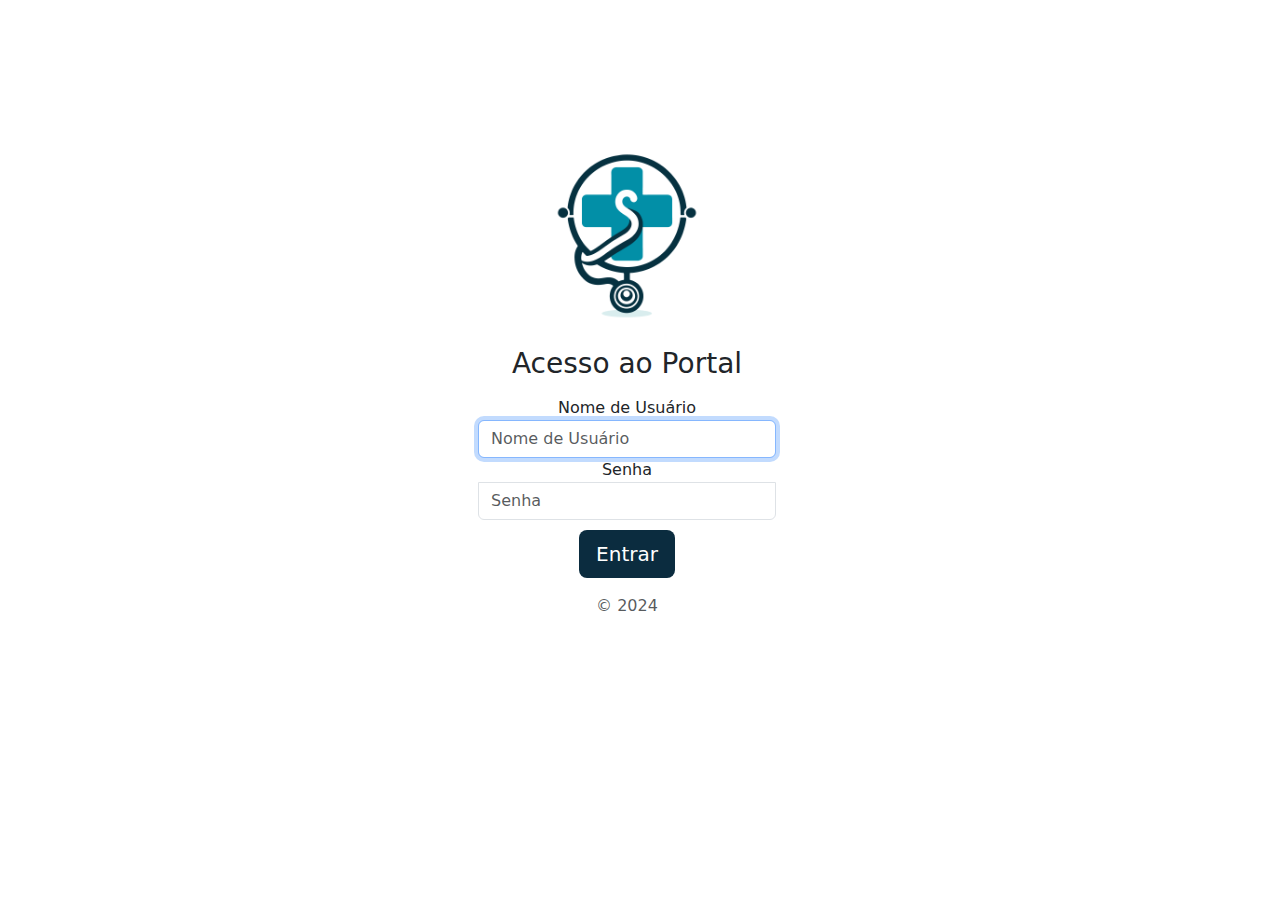
==== frontend/public/index.html @ 86736a11 "Tela de Login e Tela Painel Recepção criadas" ====
<!DOCTYPE html>
<html lang="pt-br">
<head>
    <meta charset="UTF-8">
    <meta name="viewport" content="width=device-width, initial-scale=1">
    <title>Acesse sua conta | Clínica Vitallis</title>
    <link rel="icon" href="../src/assets/favicon.png" type="image/x-icon">
    <link href="https://cdn.jsdelivr.net/npm/bootstrap@5.3.3/dist/css/bootstrap.min.css" rel="stylesheet" integrity="sha384-QWTKZyjpPEjISv5WaRU9OFeRpok6YctnYmDr5pNlyT2bRjXh0JMhjY6hW+ALEwIH" crossorigin="anonymous">
    <link rel="stylesheet" href="../src/styles/main.css">
</head>

<body class="text-center">

<div class="container">
    <div class="row justify-content-center">
        <div class="col-md-4">
            <form class="form-signin" action="#" method="POST">
                <img class="mb-4" src="../src/assets/logotipo-clinica-vitallis.png" alt="Logo" width="50%" height="">
                <h1 class="h3 mb-3 font-weight-normal">Acesso ao Portal</h1>

                <label for="username" class="sr-only">Nome de Usuário</label>
                <input type="text" id="username" name="username" class="form-control" placeholder="Nome de Usuário" required autofocus>

                <label for="password" class="sr-only">Senha</label>
                <input type="password" id="password" name="password" class="form-control" placeholder="Senha" required>

                <button class="btn btn-lg btn-block botao-login" type="submit">Entrar</button>

                <p class="mt-3 mb-3 text-muted">&copy; 2024</p>
            </form>
        </div>
    </div>
</div>


<script src="app.js"></script>

<script src="https://cdn.jsdelivr.net/npm/bootstrap@5.3.3/dist/js/bootstrap.bundle.min.js" integrity="sha384-YvpcrYf0tY3lHB60NNkmXc5s9fDVZLESaAA55NDzOxhy9GkcIdslK1eN7N6jIeHz" crossorigin="anonymous"></script>


</body>
</html>
---- frontend/src/styles/main.css ----
html,
body {
    padding-top: 5%;
    height: 100%;
}

.form-signin {
    max-width: 330px;
    padding: 1rem;
}

.form-signin .form-floating:focus-within {
    z-index: 2;
}

.form-signin input[type="email"] {
    margin-bottom: -1px;
    border-bottom-right-radius: 0;
    border-bottom-left-radius: 0;
}

.form-signin input[type="password"] {
    margin-bottom: 10px;
    border-top-left-radius: 0;
    border-top-right-radius: 0;
}

.botao-login {
    background-color: #0b2c3f;
    color: white;
}

.botao-login:hover {
    background-color: #4C7E9C;
    color: white;
}
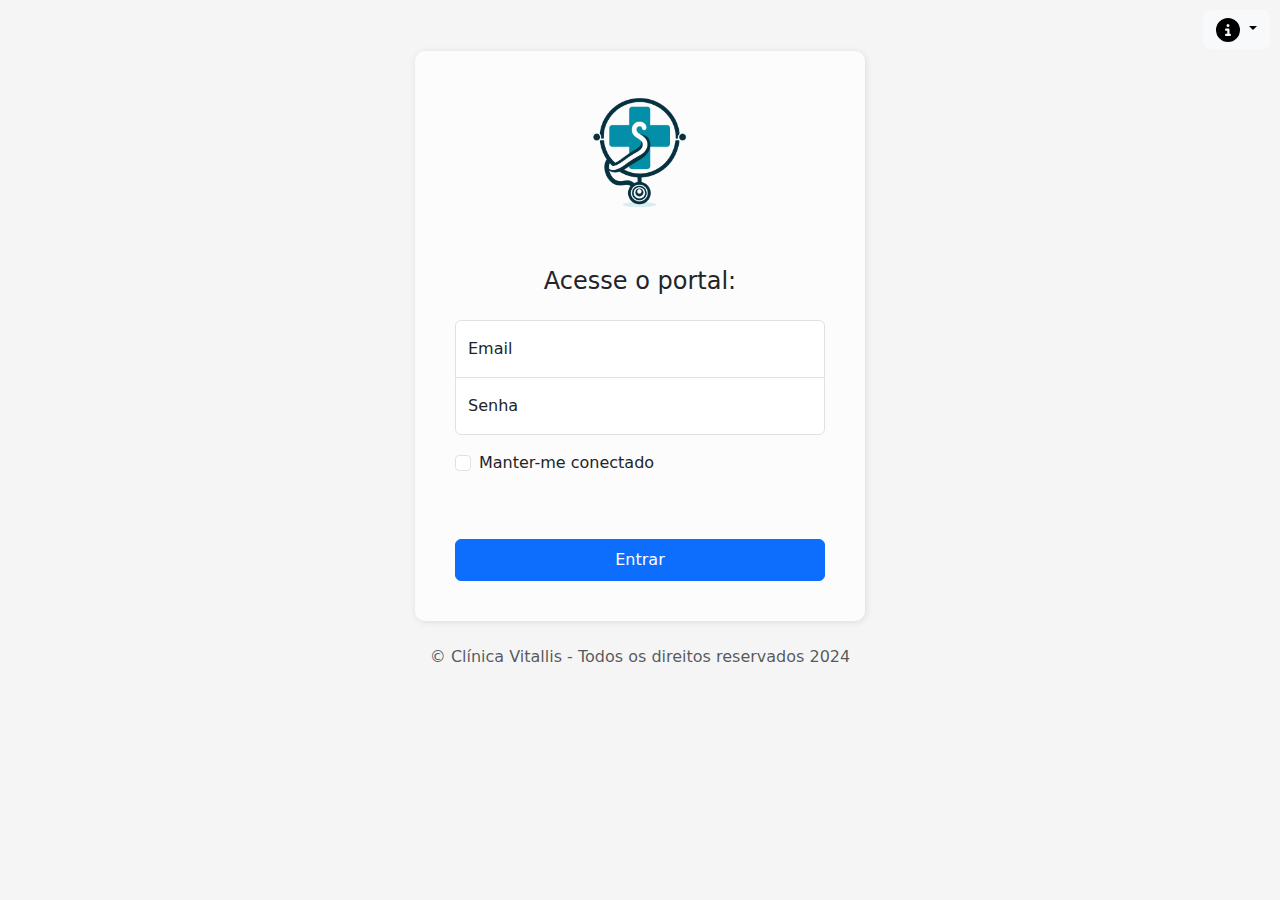
==== commit 735bfe61: "Ultimas atualizações" ====
--- a/frontend/public/index.html
+++ b/frontend/public/index.html
@@ -9,32 +9,48 @@
     <link rel="stylesheet" href="../src/styles/main.css">
 </head>
 
-<body class="text-center">
+<body>
+<div class="dropdown dropdown-top-right">
+    <button class="btn btn-light dropdown-toggle" type="button" id="dropdownMenuButton" data-bs-toggle="dropdown" aria-expanded="false">
+        <svg xmlns="http://www.w3.org/2000/svg" viewBox="0 0 512 512">
+            <path d="M256 512A256 256 0 1 0 256 0a256 256 0 1 0 0 512zM216 336h24V272H216c-13.3 0-24-10.7-24-24s10.7-24 24-24h48c13.3 0 24 10.7 24 24v88h8c13.3 0 24 10.7 24 24s-10.7 24-24 24H216c-13.3 0-24-10.7-24-24s10.7-24 24-24zm40-208a32 32 0 1 1 0 64 32 32 0 1 1 0-64z"/></svg>
+    </button>
+    <ul class="dropdown-menu" aria-labelledby="dropdownMenuButton">
+        <li><a class="dropdown-item" href="../src/pages/tela-paciente.html" target="_blank">Tótem de Atendimento</a></li>
+        <li><a class="dropdown-item" href="../src/pages/informacoes-projeto.html" target="_blank">Documentação</a></li>
+    </ul>
+</div>
+<main class="form-signin w-100 m-auto text-center">
+    <form>
+        <img class="mb-2" src="../src/assets/logotipo-clinica-vitallis.png" alt="" width="100">
+        <h1 class="h3 mb-4 pt-5 fw-light fs-4">Acesse o portal:</h1>
 
-<div class="container">
-    <div class="row justify-content-center">
-        <div class="col-md-4">
-            <form class="form-signin" action="#" method="POST">
-                <img class="mb-4" src="../src/assets/logotipo-clinica-vitallis.png" alt="Logo" width="50%" height="">
-                <h1 class="h3 mb-3 font-weight-normal">Acesso ao Portal</h1>
+        <div class="form-floating">
+            <input type="email" class="form-control" id="floatingInput" placeholder="name@example.com">
+            <label for="floatingInput">Email</label>
+        </div>
+        <div class="form-floating">
+            <input type="password" class="form-control" id="floatingPassword" placeholder="Password">
+            <label for="floatingPassword">Senha</label>
+        </div>
 
-                <label for="username" class="sr-only">Nome de Usuário</label>
-                <input type="text" id="username" name="username" class="form-control" placeholder="Nome de Usuário" required autofocus>
+        <div class="form-check text-start my-3">
+            <input class="form-check-input" type="checkbox" value="remember-me" id="flexCheckDefault">
+            <label class="form-check-label" for="flexCheckDefault">
+                Manter-me conectado
+            </label>
+        </div>
+        <button class="btn btn-primary w-100 py-2 mt-5" type="submit">Entrar</button>
+    </form>
+</main>
 
-                <label for="password" class="sr-only">Senha</label>
-                <input type="password" id="password" name="password" class="form-control" placeholder="Senha" required>
-
-                <button class="btn btn-lg btn-block botao-login" type="submit">Entrar</button>
-
-                <p class="mt-3 mb-3 text-muted">&copy; 2024</p>
-            </form>
-        </div>
-    </div>
+<div class="text-center">
+<p class="mt-4 mb-0 text-body-secondary">&copy; Clínica Vitallis - Todos os direitos reservados 2024</p>
 </div>
 
 
+
 <script src="app.js"></script>
-
 <script src="https://cdn.jsdelivr.net/npm/bootstrap@5.3.3/dist/js/bootstrap.bundle.min.js" integrity="sha384-YvpcrYf0tY3lHB60NNkmXc5s9fDVZLESaAA55NDzOxhy9GkcIdslK1eN7N6jIeHz" crossorigin="anonymous"></script>
 
 
--- a/frontend/src/styles/main.css
+++ b/frontend/src/styles/main.css
@@ -1,12 +1,28 @@
 html,
 body {
-    padding-top: 5%;
+    padding-top: 2%;
     height: 100%;
+    background-color: #F5F5F5;
+}
+
+.dropdown-top-right {
+    position: absolute;
+    top: 10px;
+    right: 10px;
+}
+.btn svg {
+    width: 24px; /* Ajuste o tamanho do ícone conforme necessário */
+    height: 24px; /* Ajuste o tamanho do ícone conforme necessário */
+    vertical-align: middle; /* Alinha verticalmente o ícone ao centro */
+    fill: black; /* Define a cor do ícone para branco */
 }
 
 .form-signin {
-    max-width: 330px;
-    padding: 1rem;
+    max-width: 450px;
+    padding: 2.5rem;
+    box-shadow: 1px 1px 7px rgba(0, 0, 0, 0.1);
+    border-radius: 10px;
+    background-color: rgba(255, 255, 255, 0.66);
 }
 
 .form-signin .form-floating:focus-within {
